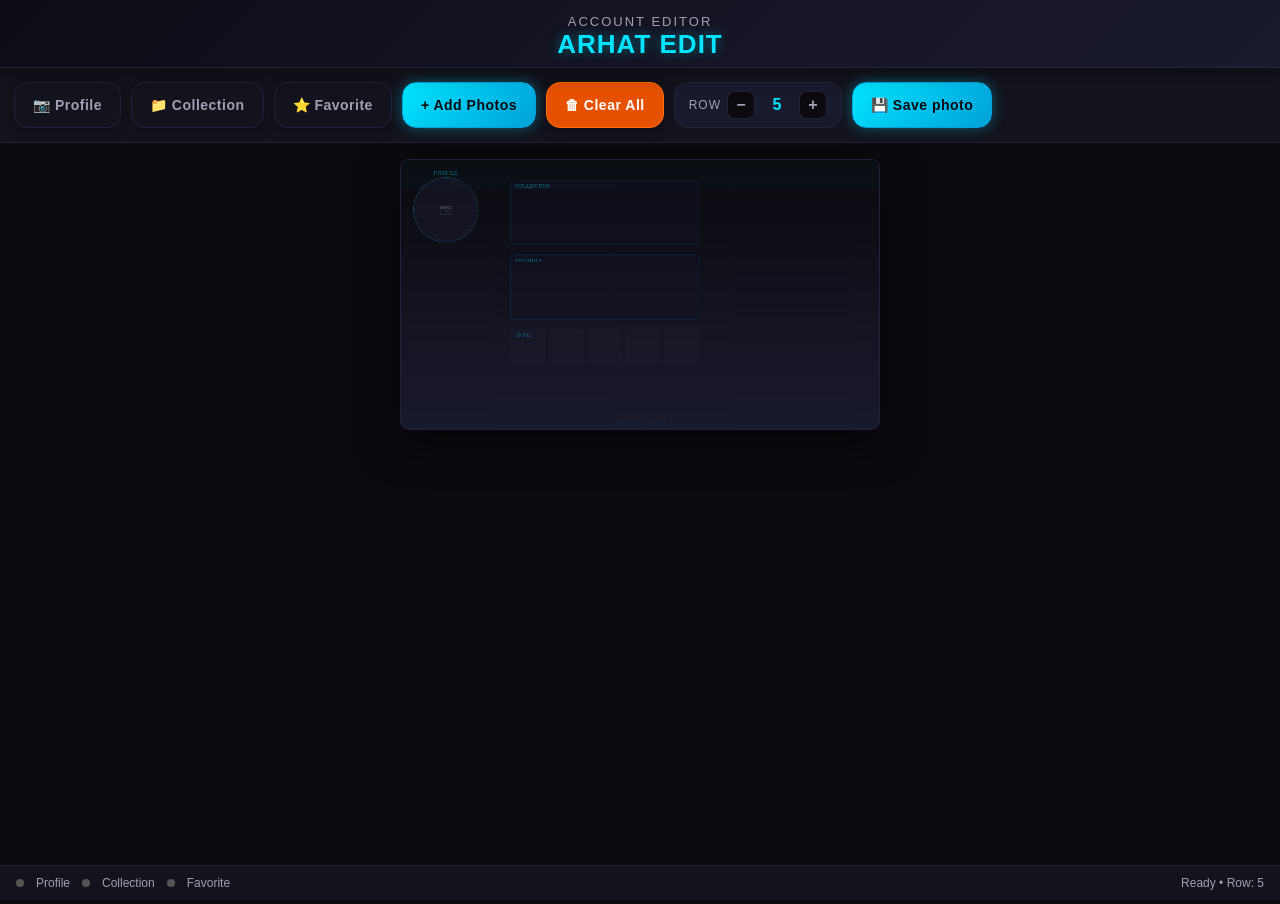
==== index.html @ f2490dcf "Upload Web folder contents (admin, index, style, editor)" ====
<!DOCTYPE html>
<html lang="en">
<head>
  <meta charset="UTF-8" />
  <meta name="viewport" content="width=device-width, initial-scale=1.0, viewport-fit=cover" />
  <meta name="theme-color" content="#0a0a0f" />
  <title>ARHAT EDIT — Mobile Legends Account Editor</title>
  <link rel="stylesheet" href="style.css" />
  <link rel="icon" href="data:,">
</head>
<body>
  <!-- HEADER -->
  <header>
    <div class="logo-stack">
      <span class="title">ACCOUNT EDITOR</span>
      <span class="subtitle">ARHAT&nbsp;EDIT</span>
    </div>
  </header>

  <!-- TOOLBAR -->
  <nav class="toolbar">
    <button class="btn btn-ghost" id="btn-profile">📷 Profile</button>
    <button class="btn btn-ghost" id="btn-collection">📁 Collection</button>
    <button class="btn btn-ghost" id="btn-favorite">⭐ Favorite</button>
    <button class="btn btn-primary" id="btn-add-photos">+ Add Photos</button>
    <button class="btn btn-warning" id="btn-clear">🗑 Clear All</button>

    <div class="row-controls">
      <span class="row-label">Row</span>
      <button class="row-btn" id="row-minus">−</button>
      <span class="row-value" id="row-value">5</span>
      <button class="row-btn" id="row-plus">+</button>
    </div>

    <button class="btn btn-primary" id="btn-save">💾 Save photo</button>
  </nav>

  <!-- PREVIEW -->
  <main class="preview-wrap">
    <div class="canvas-container">
      <canvas id="editor-canvas" width="1920" height="1080"></canvas>
    </div>
  </main>

  <!-- STATUS -->
  <div class="status-bar">
    <div class="status-left">
      <span class="status-dot" id="dot-profile"></span>Profile
      <span class="status-dot" id="dot-collection"></span>Collection
      <span class="status-dot" id="dot-favorite"></span>Favorite
    </div>
    <span class="status-right" id="status-text">Ready</span>
  </div>

  <!-- HIDDEN FILE INPUTS -->
  <input type="file" id="input-profile" accept="image/*" capture="environment" />
  <input type="file" id="input-collection" accept="image/*" capture="environment" />
  <input type="file" id="input-favorite" accept="image/*" capture="environment" />
  <input type="file" id="input-photos" accept="image/*" multiple />

  <script src="editor.js"></script>
</body>
</html>
---- style.css ----
/* ARHAT EDIT — dark mobile-first design system */

*,
*::before,
*::after {
  box-sizing: border-box;
}

:root {
  --bg: #0a0a0f;
  --panel: #13131d;
  --panel-2: #1a1a2e;
  --accent: #00e5ff;
  --accent-glow: rgba(0, 229, 255, 0.3);
  --text: #f0f0f5;
  --text-dim: #a0a0b0;
  --border: #232338;
}

html,
body {
  margin: 0;
  padding: 0;
  background: var(--bg);
  color: var(--text);
  font-family: -apple-system, BlinkMacSystemFont, 'Segoe UI', Roboto, Oxygen,
    Ubuntu, sans-serif;
  overflow-x: hidden;
  -webkit-tap-highlight-color: transparent;
  touch-action: manipulation;
  width: 100vw;
  height: 100vh;
}

/* ===== HEADER ===== */
header {
  background: linear-gradient(135deg, #0d0d17 0%, #1a1a2e 100%);
  padding: 14px 16px 10px;
  position: sticky;
  top: 0;
  z-index: 100;
  border-bottom: 1px solid var(--border);
  box-shadow: 0 4px 20px rgba(0, 0, 0, 0.4);
}

.logo-stack {
  display: flex;
  flex-direction: column;
  align-items: center;
  gap: 2px;
}

.logo-stack .title {
  font-size: 13px;
  letter-spacing: 2px;
  font-weight: 500;
  color: var(--text-dim);
  text-transform: uppercase;
}

.logo-stack .subtitle {
  font-size: 26px;
  font-weight: 700;
  color: var(--accent);
  text-shadow: 0 0 12px rgba(0, 229, 255, 0.4);
  letter-spacing: 1px;
  line-height: 1;
}

/* ===== TOOLBAR ===== */
.toolbar {
  display: flex;
  gap: 10px;
  padding: 14px;
  overflow-x: auto;
  overflow-y: hidden;
  scrollbar-width: none;
  background: var(--panel);
  border-bottom: 1px solid var(--border);
  -webkit-overflow-scrolling: touch;
  position: sticky;
  top: 60px; /* header height */
  z-index: 90;
}

.toolbar::-webkit-scrollbar {
  display: none;
}

.btn {
  flex: 0 0 auto;
  background: var(--panel-2);
  border: 1.5px solid var(--border);
  border-radius: 14px;
  padding: 12px 18px;
  color: var(--text);
  font-size: 14px;
  font-weight: 600;
  letter-spacing: 0.5px;
  white-space: nowrap;
  cursor: pointer;
  transition: all 0.15s ease;
  display: flex;
  align-items: center;
  gap: 8px;
  box-shadow: 0 4px 12px rgba(0, 0, 0, 0.25);
}

.btn:active {
  transform: scale(0.96);
  box-shadow: 0 2px 6px rgba(0, 0, 0, 0.3);
}

.btn-primary {
  background: linear-gradient(135deg, #00e5ff 0%, #00a0d9 100%);
  border-color: #00a0d9;
  color: #0a0a0f;
  font-weight: 700;
  box-shadow: 0 0 14px rgba(0, 229, 255, 0.35);
}

.btn-primary:active {
  box-shadow: 0 0 8px rgba(0, 229, 255, 0.25);
}

.btn-ghost {
  background: transparent;
  border-color: var(--border);
  color: var(--text-dim);
}

.btn-ghost.active,
.btn-ghost:hover {
  color: var(--accent);
  border-color: var(--accent);
}

.btn-warning {
  background: #e65100;
  border-color: #ff6d00;
  color: #fff;
}

.btn-warning:active {
  background: #d04000;
}

/* Row size control */
.row-controls {
  display: inline-flex;
  align-items: center;
  gap: 6px;
  background: var(--panel-2);
  border: 1.5px solid var(--border);
  border-radius: 14px;
  padding: 8px 14px;
}

.row-controls .row-label {
  font-size: 12px;
  color: var(--text-dim);
  letter-spacing: 1px;
  text-transform: uppercase;
}

.row-controls .row-value {
  font-size: 16px;
  font-weight: 700;
  color: var(--accent);
  min-width: 32px;
  text-align: center;
}

.row-btn {
  width: 28px;
  height: 28px;
  border-radius: 8px;
  border: 1px solid var(--border);
  background: var(--bg);
  color: var(--text-dim);
  font-size: 16px;
  font-weight: 700;
  cursor: pointer;
  transition: all 0.12s ease;
  display: flex;
  align-items: center;
  justify-content: center;
}

.row-btn:active {
  background: var(--accent);
  color: var(--bg);
  transform: scale(0.92);
}

/* ===== PREVIEW AREA ===== */
.preview-wrap {
  padding: 16px;
  background: var(--bg);
  min-height: calc(100vh - 160px);
  display: flex;
  justify-content: center;
  align-items: flex-start;
}

.canvas-container {
  width: 100%;
  max-width: 480px;
  background: #000;
  border-radius: 8px;
  overflow: hidden;
  box-shadow: 0 12px 40px rgba(0, 0, 0, 0.5);
  border: 1px solid var(--border);
}

#editor-canvas {
  display: block;
  width: 100%;
  height: auto;
  image-rendering: -webkit-optimize-contrast;
  image-rendering: crisp-edges;
}

/* Empty slot placeholders */
.slot-hint {
  position: absolute;
  background: rgba(0, 229, 255, 0.05);
  border: 2px dashed var(--accent);
  border-radius: 12px;
  display: flex;
  align-items: center;
  justify-content: center;
  color: var(--text-dim);
  font-size: 13px;
  padding: 12px;
  text-align: center;
  pointer-events: none;
  opacity: 0;
  transition: opacity 0.2s;
}

.slot-hint.has-slot {
  opacity: 1;
}

/* ===== STATUS ===== */
.status-bar {
  position: fixed;
  bottom: env(safe-area-inset-bottom, 0);
  left: 0;
  right: 0;
  background: var(--panel);
  border-top: 1px solid var(--border);
  padding: 10px 16px calc(10px + env(safe-area-inset-bottom, 0));
  font-size: 12px;
  color: var(--text-dim);
  display: flex;
  justify-content: space-between;
  align-items: center;
  z-index: 95;
}

.status-bar .status-left {
  display: flex;
  gap: 12px;
  align-items: center;
}

.status-dot {
  width: 8px;
  height: 8px;
  border-radius: 50%;
  background: #555;
  display: inline-block;
}

.status-dot.active {
  background: var(--accent);
  box-shadow: 0 0 8px var(--accent-glow);
}

.status-right {
  font-weight: 500;
  color: var(--text-dim);
}

.status-right.ready {
  color: var(--accent);
}
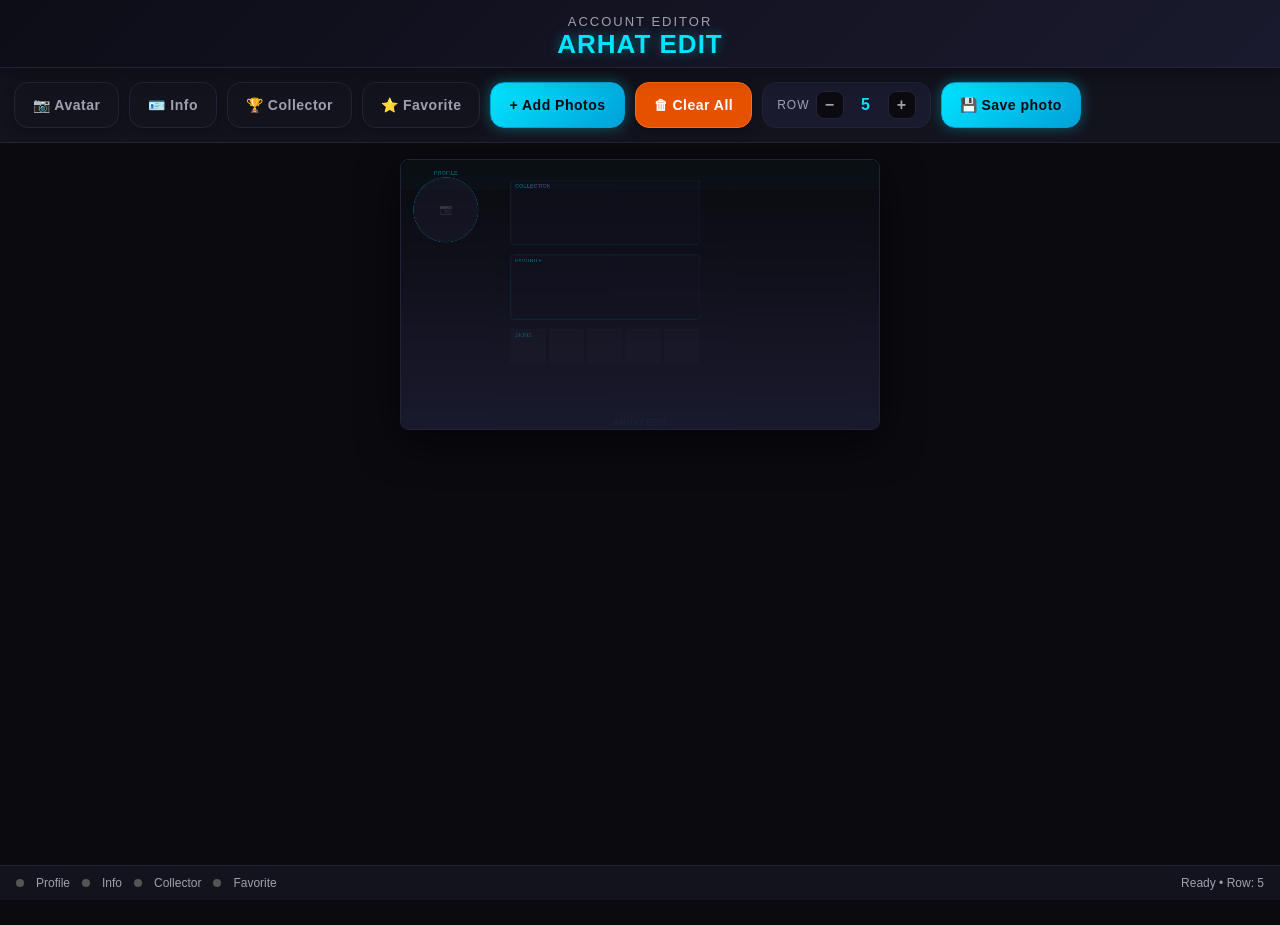
==== commit a2931eaf: "Update index.html" ====
--- a/index.html
+++ b/index.html
@@ -19,8 +19,9 @@
 
   <!-- TOOLBAR -->
   <nav class="toolbar">
-    <button class="btn btn-ghost" id="btn-profile">📷 Profile</button>
-    <button class="btn btn-ghost" id="btn-collection">📁 Collection</button>
+    <button class="btn btn-ghost" id="btn-profile">📷 Avatar</button>
+    <button class="btn btn-ghost" id="btn-collection">🪪 Info</button>
+    <button class="btn btn-ghost" id="btn-collector">🏆 Collector</button>
     <button class="btn btn-ghost" id="btn-favorite">⭐ Favorite</button>
     <button class="btn btn-primary" id="btn-add-photos">+ Add Photos</button>
     <button class="btn btn-warning" id="btn-clear">🗑 Clear All</button>
@@ -46,7 +47,8 @@
   <div class="status-bar">
     <div class="status-left">
       <span class="status-dot" id="dot-profile"></span>Profile
-      <span class="status-dot" id="dot-collection"></span>Collection
+      <span class="status-dot" id="dot-collection"></span>Info
+      <span class="status-dot" id="dot-collector"></span>Collector
       <span class="status-dot" id="dot-favorite"></span>Favorite
     </div>
     <span class="status-right" id="status-text">Ready</span>
@@ -55,6 +57,7 @@
   <!-- HIDDEN FILE INPUTS -->
   <input type="file" id="input-profile" accept="image/*" capture="environment" />
   <input type="file" id="input-collection" accept="image/*" capture="environment" />
+  <input type="file" id="input-collector" accept="image/*" capture="environment" />
   <input type="file" id="input-favorite" accept="image/*" capture="environment" />
   <input type="file" id="input-photos" accept="image/*" multiple />
 
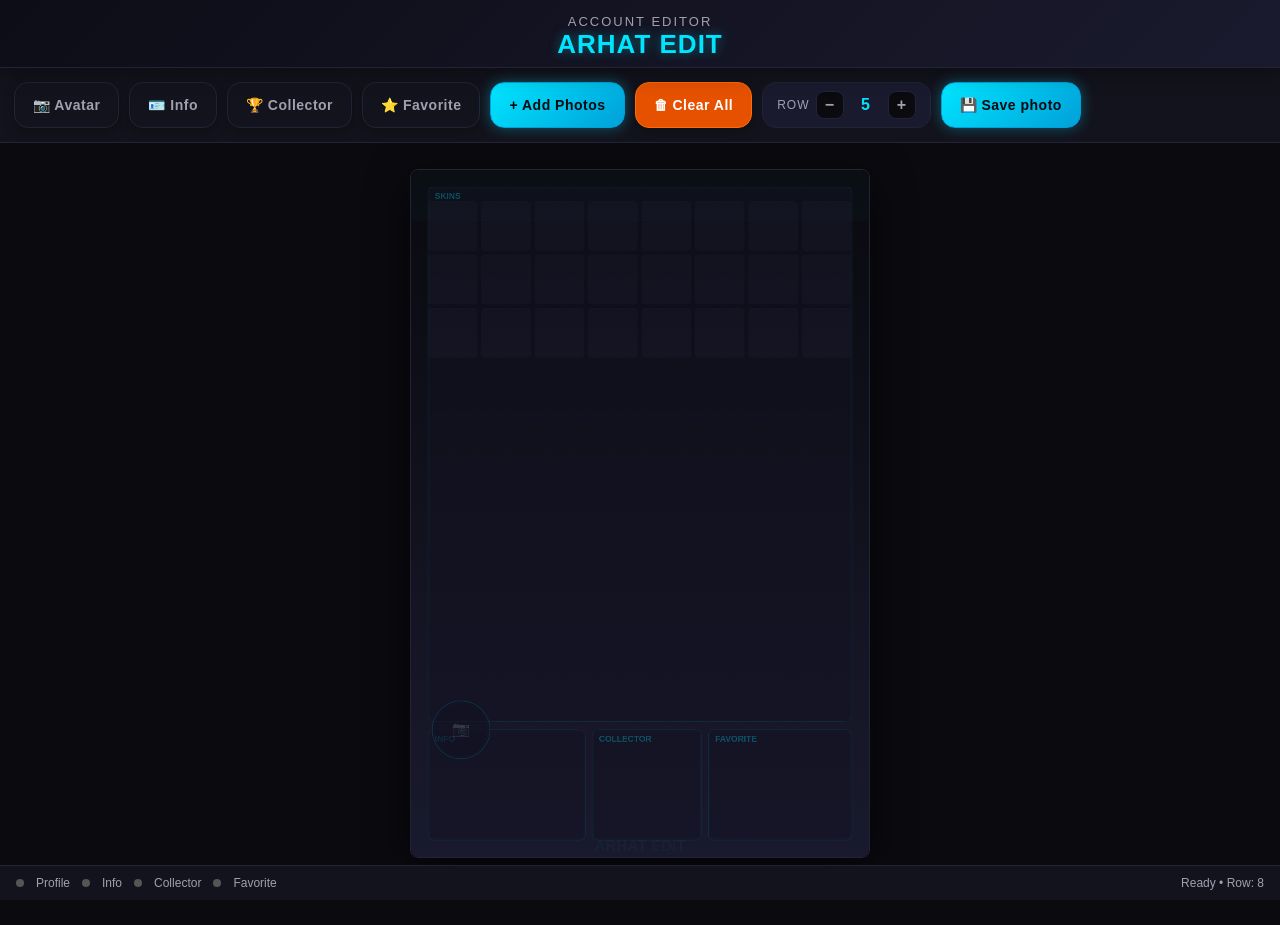
==== commit 2184bbdd: "Update canvas dimensions in index.html" ====
--- a/index.html
+++ b/index.html
@@ -39,7 +39,7 @@
   <!-- PREVIEW -->
   <main class="preview-wrap">
     <div class="canvas-container">
-      <canvas id="editor-canvas" width="1920" height="1080"></canvas>
+      <canvas id="editor-canvas" width="1080" height="1620"></canvas>
     </div>
   </main>
 
--- a/style.css
+++ b/style.css
@@ -195,17 +195,16 @@
 
 /* ===== PREVIEW AREA ===== */
 .preview-wrap {
-  padding: 16px;
+  padding: 10px;
   background: var(--bg);
   min-height: calc(100vh - 160px);
   display: flex;
   justify-content: center;
-  align-items: flex-start;
+  align-items: center;
 }
 
 .canvas-container {
-  width: 100%;
-  max-width: 480px;
+  width: min(98vw, calc((100vh - 210px) * (1080 / 1620)));
   background: #000;
   border-radius: 8px;
   overflow: hidden;
